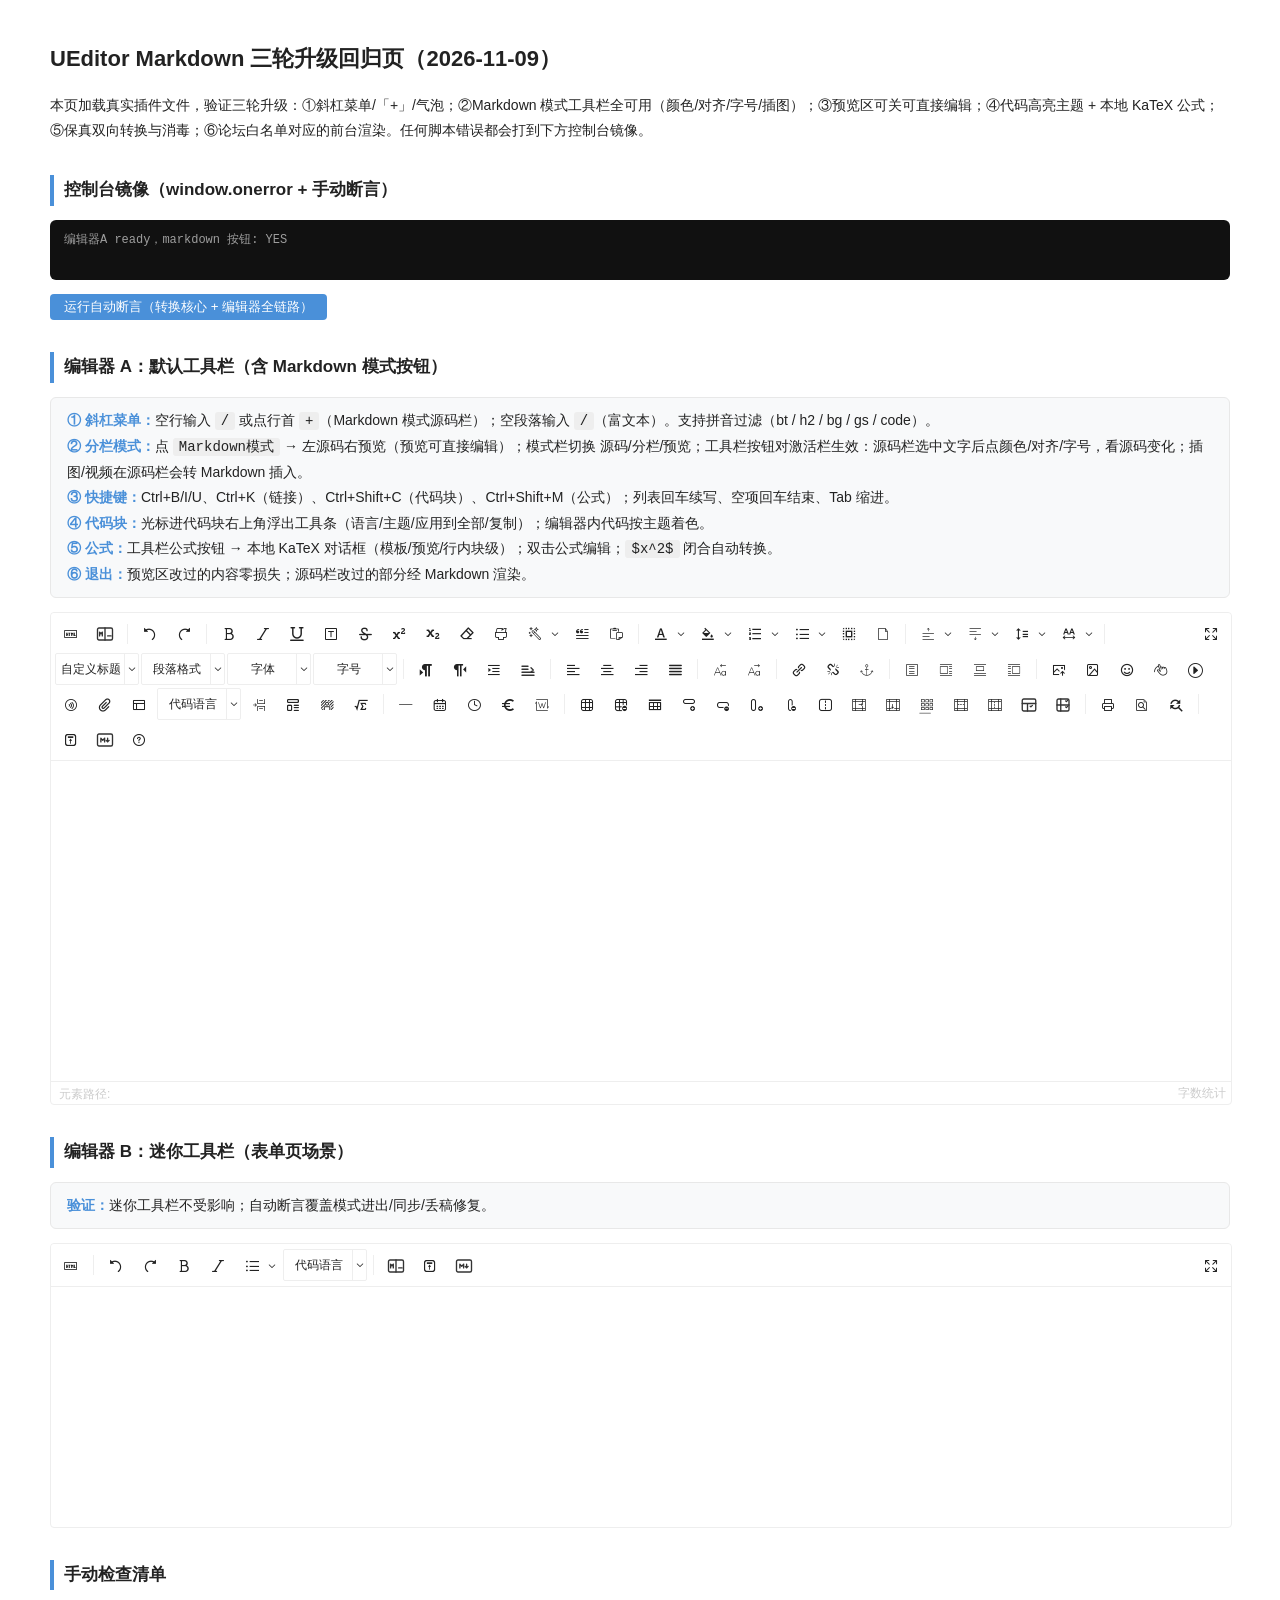
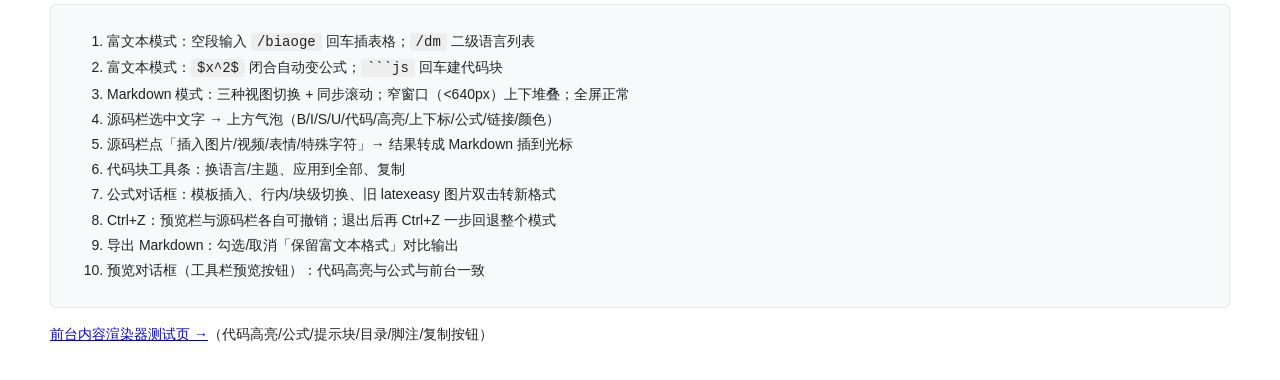
==== examples/index.html @ 52e50d12 "Initial commit (history reset)" ====
<!DOCTYPE html>
<html lang="zh-CN">
<head>
    <meta charset="utf-8"/>
    <title>UEditor Markdown 三轮升级回归页（2026-11-09）</title>
    <script charset="utf-8" src="../plugin/ueditor/ueditor.config.js"></script>
    <script charset="utf-8" src="../plugin/ueditor/ueditor.all.js"></script>
    <script charset="utf-8" src="../plugin/ueditor/lang/zh-cn/zh-cn.js"></script>
    <!-- 预加载 showdown，让自动断言同步可用（编辑器内是懒加载） -->
    <script charset="utf-8" src="../plugin/ueditor/third-party/showdown.js"></script>
    <style>
        body { font: 14px/1.8 -apple-system, "Segoe UI", "Microsoft YaHei", sans-serif; margin: 0 auto; max-width: 1180px; padding: 24px; color: #222; }
        h1 { font-size: 22px; }
        h2 { font-size: 17px; margin-top: 32px; border-left: 4px solid #4A90D9; padding-left: 10px; }
        pre#console { background: #111; color: #9E9E9E; padding: 10px 14px; border-radius: 6px; min-height: 40px; font-size: 12px; white-space: pre-wrap; max-height: 300px; overflow: auto; }
        .case { background: #F8F9FA; border: 1px solid #E8E8E8; border-radius: 6px; padding: 10px 16px; margin: 14px 0; }
        .case b { color: #4A90D9; }
        .edui-editor { margin: 10px 0; }
        .btn { display: inline-block; padding: 4px 14px; background: #4A90D9; color: #FFF; border-radius: 4px; cursor: pointer; margin-right: 8px; border: 0; }
        code { background: #EEE; padding: 1px 6px; border-radius: 3px; }
    </style>
</head>
<body>
<h1>UEditor Markdown 三轮升级回归页（2026-11-09）</h1>
<p>本页加载真实插件文件，验证三轮升级：①斜杠菜单/「+」/气泡；②Markdown 模式工具栏全可用（颜色/对齐/字号/插图）；③预览区可关可直接编辑；④代码高亮主题 + 本地 KaTeX 公式；⑤保真双向转换与消毒；⑥论坛白名单对应的前台渲染。任何脚本错误都会打到下方控制台镜像。</p>

<h2>控制台镜像（window.onerror + 手动断言）</h2>
<pre id="console">（等待输出…）</pre>
<p>
    <button class="btn" id="runAuto">运行自动断言（转换核心 + 编辑器全链路）</button>
    <span id="autoResult"></span>
</p>

<h2>编辑器 A：默认工具栏（含 Markdown 模式按钮）</h2>
<div class="case">
    <b>① 斜杠菜单：</b>空行输入 <code>/</code> 或点行首 <code>+</code>（Markdown 模式源码栏）；空段落输入 <code>/</code>（富文本）。支持拼音过滤（bt / h2 / bg / gs / code）。<br/>
    <b>② 分栏模式：</b>点 <code>Markdown模式</code> → 左源码右预览（预览可直接编辑）；模式栏切换 源码/分栏/预览；工具栏按钮对激活栏生效：源码栏选中文字后点颜色/对齐/字号，看源码变化；插图/视频在源码栏会转 Markdown 插入。<br/>
    <b>③ 快捷键：</b>Ctrl+B/I/U、Ctrl+K（链接）、Ctrl+Shift+C（代码块）、Ctrl+Shift+M（公式）；列表回车续写、空项回车结束、Tab 缩进。<br/>
    <b>④ 代码块：</b>光标进代码块右上角浮出工具条（语言/主题/应用到全部/复制）；编辑器内代码按主题着色。<br/>
    <b>⑤ 公式：</b>工具栏公式按钮 → 本地 KaTeX 对话框（模板/预览/行内块级）；双击公式编辑；<code>$x^2$</code> 闭合自动转换。<br/>
    <b>⑥ 退出：</b>预览区改过的内容零损失；源码栏改过的部分经 Markdown 渲染。
</div>
<script id="editorA" type="text/plain" style="width:100%;height:320px;"></script>

<h2>编辑器 B：迷你工具栏（表单页场景）</h2>
<div class="case">
    <b>验证：</b>迷你工具栏不受影响；自动断言覆盖模式进出/同步/丢稿修复。
</div>
<script id="editorB" type="text/plain" style="width:100%;height:240px;"></script>

<script>
(function () {
    var con = document.getElementById('console');
    var buf = [];
    function log(msg) {
        buf.push(msg);
        con.textContent = buf.slice(-60).join('\n');
        console.log(msg);
    }
    window.onerror = function (msg, src, line, col) {
        log('[ERROR] ' + msg + ' @' + (src || '').split('/').slice(-2).join('/') + ':' + line);
    };

    var a = UE.getEditor('editorA');
    var b = UE.getEditor('editorB', {
        toolbars: [["fullscreen", "source", "|", "undo", "redo", "bold", "italic", "insertunorderedlist", "insertcode", "|", "markdown", "contentimport", "exportmd"]],
        wordCount: false,
        elementPathEnabled: false,
        initialFrameHeight: 240
    });

    window.__editors = {a: a, b: b};

    a.ready(function () {
        log('编辑器A ready，markdown 按钮: ' + (document.querySelector('.edui-for-markdown') ? 'YES' : 'NO（失败）'));
    });

    document.getElementById('runAuto').onclick = function () {
        var pass = 0, fail = 0;
        function ok(name, cond, extra) {
            if (cond) { pass++; log('  ok ' + name); }
            else { fail++; log('  FAIL ' + name + (extra ? ' → ' + extra : '')); }
        }
        function eq(name, actual, expected) {
            ok(name, String(actual) === String(expected),
                'actual=[' + actual + '] expected=[' + expected + ']');
        }
        var sleep = function (ms) { return new Promise(function (r) { setTimeout(r, ms); }); };
        var run = async function () {
            try {
                /* ---------- 转换核心 ---------- */
                ok('UE.htmlToMarkdown 存在', typeof UE.htmlToMarkdown === 'function');
                ok('管线存在', typeof UE._mdPipeline === 'object');
                eq('围栏带主题', UE.markdownToHtml('```js theme=monokai\nx\n```').indexOf('theme:monokai') !== -1 ? 'y' : 'n', 'y');
                eq('公式转换', UE.markdownToHtml('a $x_1^2$ b').indexOf('lry-math') !== -1 ? 'y' : 'n', 'y');
                eq('提示块', UE.markdownToHtml('> [!NOTE]\n> x').indexOf('lry-alert-note') !== -1 ? 'y' : 'n', 'y');
                eq('上标保真', UE.htmlToMarkdown('<p>a<sup>2</sup></p>').trim(), 'a<sup>2</sup>');
                eq('对齐块保真', UE.htmlToMarkdown('<p style="text-align:center">**b**</p>').trim(),
                    '<div style="text-align:center" markdown="1">\\*\\*b\\*\\*</div>');
                ok('消毒 expression', UE.markdownToHtml('<span style="width:expression(1)">x</span>').indexOf('expression') === -1);

                /* ---------- 编辑器全链路（编辑器 B） ---------- */
                b.setContent('<h2>标题</h2><p style="text-align:center">居中 <span style="color:#ff0000">红字</span> x<sup>2</sup></p><pre class="brush:js;toolbar:false;theme:monokai;">let a = 1;</pre>');
                await sleep(700);
                b.execCommand('markdown');
                await sleep(500);
                var holder = document.querySelector('.edui-md-holder');
                ok('进入模式（state=1）', b.queryCommandState('markdown') === 1);
                ok('Grid 布局挂载', !!holder && holder.classList.contains('edui-md-holder'));
                var ta = holder && holder.querySelector('textarea.edui-md-ta');
                ok('源码栏存在', !!ta);
                ok('iframe 原地保留', holder && holder.querySelector(':scope > iframe') === b.iframe);
                ok('源码含主题围栏', ta && ta.value.indexOf('```js theme=monokai') !== -1, ta && ta.value);
                ok('源码含对齐块', ta && ta.value.indexOf('markdown="1"') !== -1);
                ok('工具栏可用（bold=0）', b.queryCommandState('bold') === 0);
                ok('源码模式禁用（source=-1）', b.queryCommandState('source') === -1);

                // 源码改动 → 预览 + 表单
                ta.focus();
                ta.setRangeText('\n\n## 新增\n\n- 项目', ta.value.length, ta.value.length, 'end');
                ta.dispatchEvent(new Event('input', {bubbles: true}));
                await sleep(600);
                ok('预览收到新块', b.body.innerHTML.indexOf('新增') !== -1);
                var formTa = document.getElementById('ueditor_textarea_' + (b.options.textarea || '')) ||
                    (b.textarea || null);
                ok('表单同步为 HTML（丢稿修复）', !formTa || formTa.value.indexOf('新增') !== -1 ||
                    b.getContent().indexOf('新增') !== -1);
                eq('getContent 真实 HTML', b.getContent().indexOf('<h2') !== -1 ? 'y' : 'n', 'y');

                // 源码栏命令
                var p = ta.value.indexOf('项目');
                ta.setSelectionRange(p, p + 2);
                b.execCommand('forecolor', '#00aa00');
                await sleep(300);
                ok('源码栏颜色命令', ta.value.indexOf('<span style="color:#00aa00">项目</span>') !== -1, ta.value);
                ta.setSelectionRange(ta.value.length, ta.value.length);
                b.execCommand('justifycenter');
                await sleep(300);
                ok('源码栏居中命令', /<div style="text-align:center" markdown="1">/.test(ta.value));
                await sleep(500);
                ok('预览渲染居中', /text-align:\s*center/.test(b.body.innerHTML));

                // 斜杠菜单（源码栏）
                ta.focus();
                ta.setRangeText('\n/', ta.value.length, ta.value.length, 'end');
                ta.dispatchEvent(new InputEvent('input', {bubbles: true, data: '/'}));
                await sleep(120);
                var menu = document.querySelector('.edui-slashmenu');
                ok('斜杠菜单弹出', !!menu && menu.style.display === 'block');
                ta.setRangeText('gs', ta.selectionStart, ta.selectionStart, 'end');
                ta.dispatchEvent(new InputEvent('input', {bubbles: true, data: 's'}));
                await sleep(80);
                ok('拼音过滤（gs→公式）', menu && /公式/.test(menu.textContent));
                ta.dispatchEvent(new KeyboardEvent('keydown', {keyCode: 27, bubbles: true}));
                ta.setRangeText('', ta.value.lastIndexOf('/'), ta.value.lastIndexOf('/') + 3, 'end');
                await sleep(60);

                // 公式命令（源码栏 → $…$）
                ta.setSelectionRange(ta.value.length, ta.value.length);
                b.execCommand('formula', {latex: 'E=mc^2', display: false});
                await sleep(200);
                ok('源码栏公式命令', ta.value.indexOf('$E=mc^2$') !== -1, ta.value.slice(-60));
                await sleep(500);
                ok('预览公式渲染', b.body.querySelectorAll('.lry-math').length > 0);

                // 高亮（::highlight）：在退出前检查（退出清场后会归零）
                var win = b.window;
                if (win.CSS && win.CSS.highlights) {
                    var groups = 0;
                    win.CSS.highlights.forEach(function (v, k) { if (/^lryc-/.test(k)) groups++; });
                    ok('编辑器高亮组注册', groups > 0, 'groups=' + groups);
                } else {
                    ok('编辑器高亮（浏览器不支持则跳过）', true);
                }
                // 模式内 getContent 公式为文本定界符（供表单/前台无损往返）
                ok('公式还原文本定界符', b.getContent().indexOf('\\(E=mc^2\\)') !== -1, b.getContent().slice(-120));

                // 预览编辑 → 回写源码
                b.__mdActivePane = 'preview';
                b.setContent('<p>预览编辑 <strong>粗</strong></p>');
                await sleep(1000);
                ok('预览编辑回写源码', ta.value.indexOf('预览编辑 **粗**') !== -1, ta.value);

                // 退出保真
                b.execCommand('markdown');
                await sleep(400);
                ok('退出（state=0）', b.queryCommandState('markdown') === 0);
                ok('覆盖层移除', !document.querySelector('.edui-md-holder'));
                ok('iframe 回归原位', b.iframe && b.iframe.parentNode && !b.iframe.parentNode.classList.contains('edui-md-holder'));
                var finalC = b.getContent();
                ok('退出内容保真', finalC.indexOf('预览编辑') !== -1 && finalC.indexOf('<strong>粗</strong>') !== -1, finalC);
            } catch (e) {
                fail++;
                log('  FAIL 自动断言异常: ' + (e && e.stack || e));
            }
            document.getElementById('autoResult').textContent = '结果：' + pass + ' 通过 / ' + fail + ' 失败';
            log('自动断言完成：' + pass + ' pass / ' + fail + ' fail');
        };
        run();
    };
})();
</script>

<h2>手动检查清单</h2>
<div class="case">
    <ol>
        <li>富文本模式：空段输入 <code>/biaoge</code> 回车插表格；<code>/dm</code> 二级语言列表</li>
        <li>富文本模式：<code>$x^2$</code> 闭合自动变公式；<code>```js</code> 回车建代码块</li>
        <li>Markdown 模式：三种视图切换 + 同步滚动；窄窗口（&lt;640px）上下堆叠；全屏正常</li>
        <li>源码栏选中文字 → 上方气泡（B/I/S/U/代码/高亮/上下标/公式/链接/颜色）</li>
        <li>源码栏点「插入图片/视频/表情/特殊字符」→ 结果转成 Markdown 插到光标</li>
        <li>代码块工具条：换语言/主题、应用到全部、复制</li>
        <li>公式对话框：模板插入、行内/块级切换、旧 latexeasy 图片双击转新格式</li>
        <li>Ctrl+Z：预览栏与源码栏各自可撤销；退出后再 Ctrl+Z 一步回退整个模式</li>
        <li>导出 Markdown：勾选/取消「保留富文本格式」对比输出</li>
        <li>预览对话框（工具栏预览按钮）：代码高亮与公式与前台一致</li>
    </ol>
</div>
<p><a href="render-test.html">前台内容渲染器测试页 →</a>（代码高亮/公式/提示块/目录/脚注/复制按钮）</p>
</body>
</html>
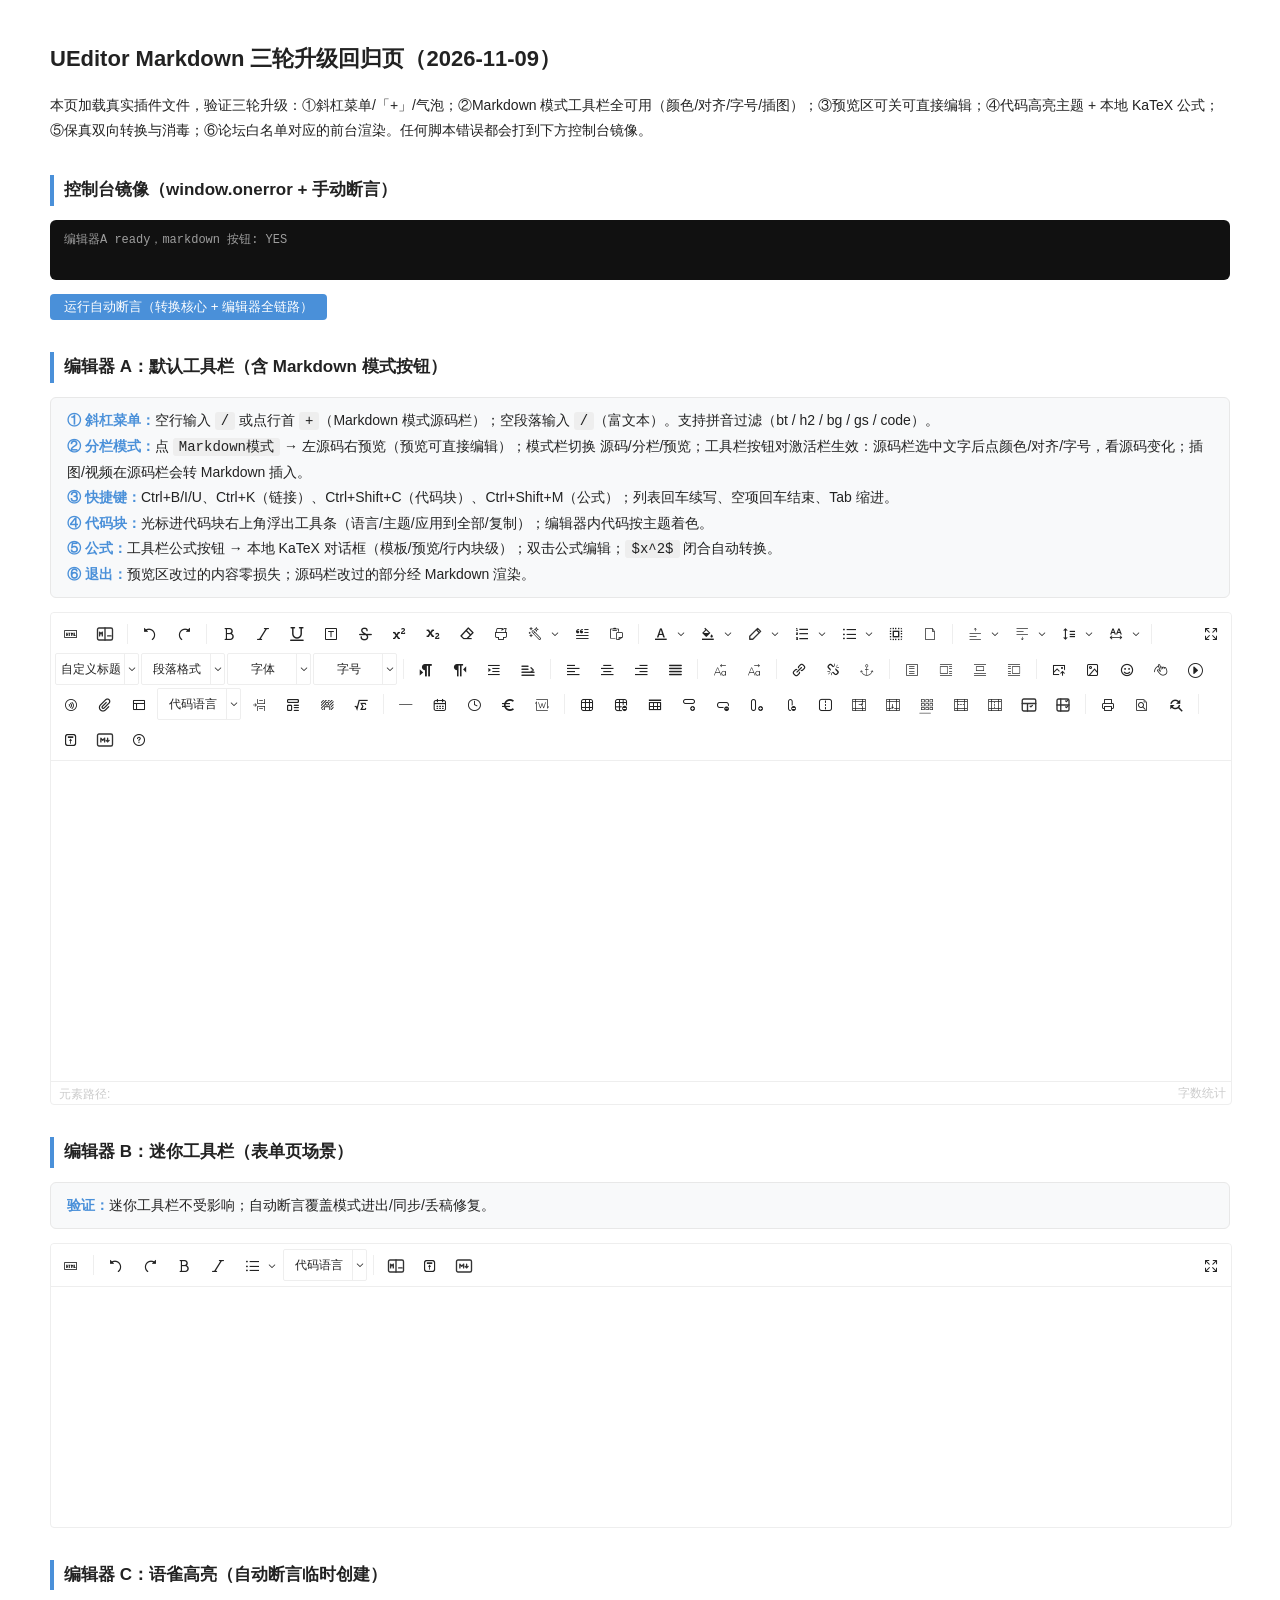
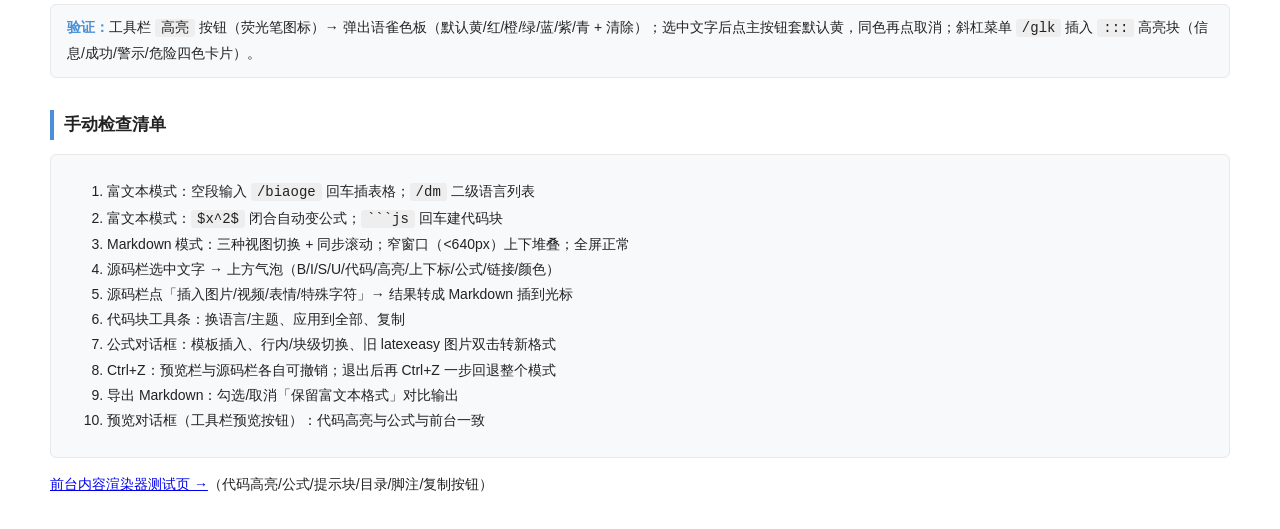
==== commit faf2e9c0: "update at 2026-11-14 00:36:29" ====
--- a/examples/index.html
+++ b/examples/index.html
@@ -48,6 +48,12 @@
 </div>
 <script id="editorB" type="text/plain" style="width:100%;height:240px;"></script>
 
+<h2>编辑器 C：语雀高亮（自动断言临时创建）</h2>
+<div class="case">
+    <b>验证：</b>工具栏 <code>高亮</code> 按钮（荧光笔图标）→ 弹出语雀色板（默认黄/红/橙/绿/蓝/紫/青 + 清除）；选中文字后点主按钮套默认黄，同色再点取消；斜杠菜单 <code>/glk</code> 插入 <code>:::</code> 高亮块（信息/成功/警示/危险四色卡片）。
+</div>
+<script id="editorC" type="text/plain" style="width:100%;height:200px;"></script>
+
 <script>
 (function () {
     var con = document.getElementById('console');
@@ -99,6 +105,67 @@
                     '<div style="text-align:center" markdown="1">\\*\\*b\\*\\*</div>');
                 ok('消毒 expression', UE.markdownToHtml('<span style="width:expression(1)">x</span>').indexOf('expression') === -1);
 
+                /* ---------- 语雀高亮块 + 高亮色板（2026-11） ---------- */
+                eq(':::info 卡片', UE.markdownToHtml(':::info\n内容\n:::').indexOf('lry-card lry-card-info') !== -1 ? 'y' : 'n', 'y');
+                eq(':::danger 卡片', UE.markdownToHtml(':::danger\nd\n:::').indexOf('lry-card-danger') !== -1 ? 'y' : 'n', 'y');
+                eq('卡片导出', UE.htmlToMarkdown('<blockquote class="lry-card lry-card-warning"><p>小心</p></blockquote>').trim(), ':::warning\n小心\n:::');
+                eq('无色高亮导出 ==', UE.htmlToMarkdown('<p>a <mark>b</mark></p>').trim(), 'a ==b==');
+                eq('彩色高亮导出', UE.htmlToMarkdown('<p>a <mark style="background-color:#FFD6D6">b</mark></p>').trim(),
+                    'a <mark style="background-color:#FFD6D6">b</mark>');
+                ok('彩色高亮往返', UE.htmlToMarkdown(UE.markdownToHtml('a <mark style="background-color:#CCE3FF">b</mark> c')).trim()
+                    === 'a <mark style="background-color:#CCE3FF">b</mark> c');
+                ok('卡片往返', UE.htmlToMarkdown(UE.markdownToHtml(':::warning\n**小心**\n:::')).trim() === ':::warning\n**小心**\n:::');
+
+                /* ---------- lrymark 富文本命令 ---------- */
+                var c = UE.getEditor('editorC', { toolbars: [["bold", "lrymark"]], wordCount: false, elementPathEnabled: false });
+                await new Promise(function (r) { c.ready(r); });
+                function cTextNode() { return c.body.querySelector('p').firstChild; }
+                c.setContent('<p>语雀高亮测试段落</p>');
+                await sleep(100);
+                var rng = c.selection.getRange();
+                rng.setStart(cTextNode(), 0).setEnd(cTextNode(), 4).select();
+                c.execCommand('lrymark', '');
+                ok('lrymark 默认黄（无 style mark）', c.body.querySelectorAll('mark').length === 1 &&
+                    c.body.querySelector('mark').getAttribute('style') === null, c.body.innerHTML);
+                // 同色再点 = 取消（语雀式切换）
+                rng = c.selection.getRange();
+                rng.selectNodeContents(c.body.querySelector('mark')).select();
+                c.execCommand('lrymark', '');
+                ok('lrymark 同色切换取消', c.body.querySelectorAll('mark').length === 0, c.body.innerHTML);
+                // 套色
+                rng = c.selection.getRange();
+                rng.setStart(cTextNode(), 0).setEnd(cTextNode(), 4).select();
+                c.execCommand('lrymark', '#FFD6D6');
+                var mk = c.body.querySelector('mark');
+                ok('lrymark 套色', mk && /background-color:\s*(?:#ffd6d6|rgb\(255,\s*214,\s*214\))/i.test(mk.getAttribute('style') || ''), c.body.innerHTML);
+                // 换色不嵌套
+                rng = c.selection.getRange();
+                rng.selectNodeContents(mk).select();
+                c.execCommand('lrymark', '#CCE3FF');
+                mk = c.body.querySelector('mark');
+                ok('lrymark 换色不嵌套', c.body.querySelectorAll('mark').length === 1 &&
+                    mk && /background-color:\s*(?:#cce3ff|rgb\(204,\s*227,\s*255\))/i.test(mk.getAttribute('style') || ''), c.body.innerHTML);
+                eq('lrymark queryCommandValue', String(c.queryCommandValue('lrymark')).toLowerCase().indexOf('#cce3ff') !== -1 ? 'y' : 'n', 'y');
+                // 部分清除
+                rng = c.selection.getRange();
+                rng.setStart(mk.firstChild, 0).setEnd(mk.firstChild, 2).select();
+                c.execCommand('lrymark', 'clear');
+                ok('lrymark 部分清除（剩余高亮无损）', c.body.querySelectorAll('mark').length === 1 &&
+                    c.body.querySelector('mark').textContent === '高亮', c.body.innerHTML);
+                // 全部清除
+                rng = c.selection.getRange();
+                rng.selectNodeContents(c.body.querySelector('p')).select();
+                c.execCommand('lrymark', 'clear');
+                ok('lrymark 清除（无空壳）', c.body.querySelectorAll('mark').length === 0, c.body.innerHTML);
+                // 存盘输出
+                c.setContent('<p>a <mark>b</mark> c</p>');
+                ok('mark 存盘往返', c.getContent().indexOf('<mark>b</mark>') !== -1, c.getContent());
+                // 工具栏按钮注册
+                ok('lrymark 工具栏按钮', !!document.querySelector('.edui-for-lrymark'));
+                // 高亮色板表
+                ok('UE.mdHighlightColors 色板', Array.isArray(UE.mdHighlightColors) && UE.mdHighlightColors.length >= 6);
+                ok('UE.mdCardTypes 类型表', UE.mdCardTypes.order.join(',') === 'info,success,warning,danger');
+
                 /* ---------- 编辑器全链路（编辑器 B） ---------- */
                 b.setContent('<h2>标题</h2><p style="text-align:center">居中 <span style="color:#ff0000">红字</span> x<sup>2</sup></p><pre class="brush:js;toolbar:false;theme:monokai;">let a = 1;</pre>');
                 await sleep(700);
